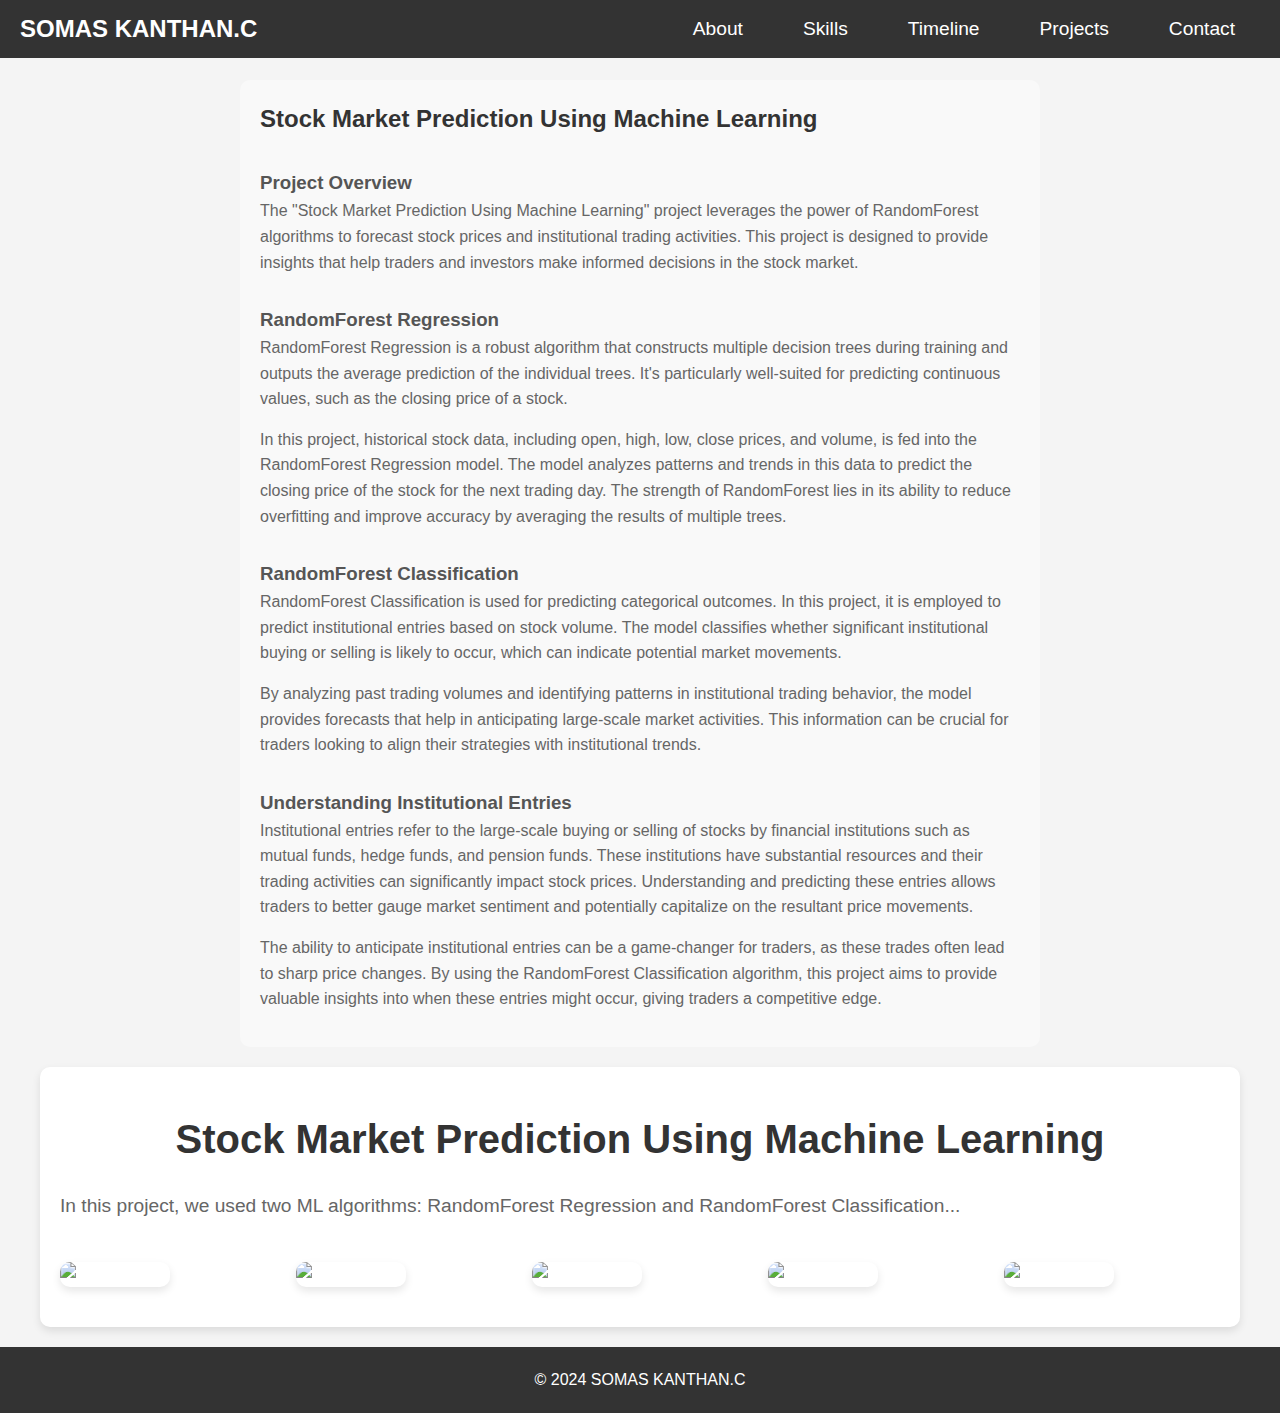
==== project1.html @ 2683471f "Add files via upload" ====
<!DOCTYPE html>
<html lang="en">
<head>
    <meta charset="UTF-8">
    <meta name="viewport" content="width=device-width, initial-scale=1.0">
    <title>Stock Market Prediction Using Machine Learning</title>
    <link rel="stylesheet" href="styles.css"> <!-- Link to your CSS file -->
</head>
<body>
    <nav class="navbar">
        <div class="nav-name">
            <a href="index.html">SOMAS KANTHAN.C</a>
        </div>
        <ul class="nav-links">
            <li><a href="index.html#about">About</a></li>
            <li><a href="index.html#skills">Skills</a></li>
            <li><a href="index.html#timeline">Timeline</a></li>
            <li><a href="index.html#projects">Projects</a></li>
            <li><a href="index.html#contact">Contact</a></li>
        </ul>
    </nav>

    <section class="project-detail">
        <h2>Stock Market Prediction Using Machine Learning</h2>
        
        <h3>Project Overview</h3>
        <p>
            The "Stock Market Prediction Using Machine Learning" project leverages the power of RandomForest algorithms to forecast stock prices and institutional trading activities. This project is designed to provide insights that help traders and investors make informed decisions in the stock market.
        </p>

        <h3>RandomForest Regression</h3>
        <p>
            RandomForest Regression is a robust algorithm that constructs multiple decision trees during training and outputs the average prediction of the individual trees. It's particularly well-suited for predicting continuous values, such as the closing price of a stock.
        </p>
        <p>
            In this project, historical stock data, including open, high, low, close prices, and volume, is fed into the RandomForest Regression model. The model analyzes patterns and trends in this data to predict the closing price of the stock for the next trading day. The strength of RandomForest lies in its ability to reduce overfitting and improve accuracy by averaging the results of multiple trees.
        </p>

        <h3>RandomForest Classification</h3>
        <p>
            RandomForest Classification is used for predicting categorical outcomes. In this project, it is employed to predict institutional entries based on stock volume. The model classifies whether significant institutional buying or selling is likely to occur, which can indicate potential market movements.
        </p>
        <p>
            By analyzing past trading volumes and identifying patterns in institutional trading behavior, the model provides forecasts that help in anticipating large-scale market activities. This information can be crucial for traders looking to align their strategies with institutional trends.
        </p>

        <h3>Understanding Institutional Entries</h3>
        <p>
            Institutional entries refer to the large-scale buying or selling of stocks by financial institutions such as mutual funds, hedge funds, and pension funds. These institutions have substantial resources and their trading activities can significantly impact stock prices. Understanding and predicting these entries allows traders to better gauge market sentiment and potentially capitalize on the resultant price movements.
        </p>
        <p>
            The ability to anticipate institutional entries can be a game-changer for traders, as these trades often lead to sharp price changes. By using the RandomForest Classification algorithm, this project aims to provide valuable insights into when these entries might occur, giving traders a competitive edge.
        </p>
    </section>

    <section id="project-details" class="project-details-section">
        <h2>Stock Market Prediction Using Machine Learning</h2>
        <p>In this project, we used two ML algorithms: RandomForest Regression and RandomForest Classification...</p>
        
        <div class="image-gallery">
            <div class="image-card">
                <img src="C:/Users/SomasKanthan/OneDrive/Pictures/Screenshots/Screenshot 2024-05-09 181847.png" alt="Screenshot 1">
            </div>
            <div class="image-card">
                <img src="C:/Users/SomasKanthan/OneDrive/Pictures/Screenshots/Screenshot 2024-05-09 181907.png" alt="Screenshot 2">
            </div>
            <div class="image-card">
                <img src="C:/Users/SomasKanthan/OneDrive/Pictures/Screenshots/Screenshot 2024-05-09 181907.png" alt="Screenshot 3">
            </div>
            <div class="image-card">
                <img src="C:/Users/SomasKanthan/OneDrive/Pictures/Screenshots/Screenshot 2024-05-09 182001.png" alt="Screenshot 4">
            </div>
            <div class="image-card">
                <img src="C:/Users/SomasKanthan/OneDrive/Pictures/Screenshots/Screenshot 2024-05-09 182035.png" alt="Screenshot 5">
            </div>
        </div>
    </section>

    <footer>
        <p>&copy; 2024 SOMAS KANTHAN.C</p>
    </footer>


</body>
</html>
---- styles.css ----
/* Reset */
* {
    margin: 0;
    padding: 0;
    box-sizing: border-box;
}

/* Body Styling */
body {
    font-family: 'Roboto', sans-serif;
    background-color: #1e1e1e;
    color: #fff;
    line-height: 1.6;
}

/* Navigation Bar Styling */
.navbar {
    display: flex;
    justify-content: flex-start;
    align-items: center;
    padding: 0 50px; /* Adjusted padding to match spacing */
    background-color: #333;
    position: fixed;
    width: 100%;
    top: 0;
    z-index: 1000;
}

.nav-name {
    margin-right: 50px; /* Added margin to create space between the name and the navigation links */
}

.nav-name a {
    text-decoration: none;
    color: #c7be5a; /* Color for your name */
    font-size: 1.2em;
    font-weight: bold;
    transition: color 0.3s;
}

.nav-links {
    list-style: none;
    margin: 0;
    padding: 0;
    display: flex;
}

.nav-links li {
    margin: 0 25px; /* Adjusted spacing between navigation items */
}

.nav-links a {
    text-decoration: none;
    color: #fff;
    font-size: 1.2em;
    transition: color 0.3s;
}

.nav-links a:hover {
    color: #00bcd4;
}

.nav-name a:hover {
    color: #fff;
}


/* Hero Section Styling */
/* Hero Section Styling */
.hero-section {
    height: 100vh;
    background: url('D:/Downloads/sublime/portfolio/images/pexels-chaitaastic-1797121.jpg') no-repeat center center/cover;
    display: flex;
    justify-content: center;
    align-items: center;
    text-align: center;
    color: #fff;
    position: relative;
}

/* Darken the background image for better text contrast */
.hero-section::before {
    content: '';
    position: absolute;
    top: 0;
    left: 0;
    width: 100%;
    height: 100%;
    background: rgba(0, 0, 0, 0.5); /* Adjust opacity to darken */
    z-index: 0;
}

.hero-content {
    z-index: 1;
}

.hero-section h1 {
    font-size: 2.5em; /* Reduced font size */
    margin-bottom: 10px;
    font-weight: 500;
    color: rgba(255, 255, 255, 0.8); /* Adjusted color for less visibility */
    text-shadow: 2px 2px 4px rgba(0, 0, 0, 0.5); /* Subtle text shadow */
}

.hero-section p {
    font-size: 1.2em; /* Reduced font size */
    font-weight: 400;
    color: rgba(255, 255, 255, 0.7); /* Adjusted color for less visibility */
    text-shadow: 2px 2px 4px rgba(0, 0, 0, 0.5); /* Subtle text shadow */
}
/* About Section Styling */
/* About Section Styling */
.about-section {
    padding: 60px 20px;
    background-color: #f5f5f5;
    color: #333;
}

.about-container {
    display: flex;
    flex-wrap: wrap;
    max-width: 1200px;
    margin: 0 auto;
    align-items: center;
}

.about-image {
    flex: 1;
    padding: 20px;
}

.about-image img {
    width: 100%;
    border-radius: 10px;
    box-shadow: 0 4px 8px rgba(0, 0, 0, 0.1);
}

.about-content {
    flex: 2;
    padding: 20px;
}

.about-content h2 {
    font-size: 2.5em;
    margin-bottom: 20px;
    color: #111;
}

.about-content p {
    font-size: 1.2em;
    margin-bottom: 15px;
    line-height: 1.6;
}

.about-links a {
    display: inline-block;
    margin-right: 20px;
    font-size: 1.2em;
    color: #00bcd4;
    text-decoration: none;
    transition: color 0.3s ease;
}

.about-links a:hover {
    color: #007b8f;
}
/*
/* Skills Section Styling */
/* Skills Section Styling */
.skills-section {
    padding: 60px 20px;
    background-color: #f5f5f5;
    color: #333;
    text-align: center;
}

.skills-container {
    max-width: 1200px;
    margin: 0 auto;
}

.skills-section h2 {
    font-size: 2.5em;
    margin-bottom: 40px;
    color: #111;
}

.skills-cards {
    display: flex;
    flex-wrap: wrap;
    justify-content: center;
    gap: 20px;
}

.skill-card {
    background-color: #fff;
    border: 1px solid #ddd;
    border-radius: 10px;
    padding: 20px;
    width: 250px;
    box-shadow: 0 4px 8px rgba(0, 0, 0, 0.1);
    transition: transform 0.3s ease, box-shadow 0.3s ease;
}

.skill-card:hover {
    transform: translateY(-5px);
    box-shadow: 0 6px 12px rgba(0, 0, 0, 0.15);
}

.skill-card h3 {
    font-size: 1.5em;
    margin-bottom: 10px;
    color: #00bcd4;
}

.skill-card p {
    font-size: 1em;
    color: #555;
}
/*
/* Timeline Section Styling */
.timeline-section {
    padding: 60px 20px;
    background-color: #f5f5f5;
    color: #333;
}

.timeline-container {
    max-width: 1200px;
    margin: 0 auto;
    position: relative;
}

.timeline-container h2 {
    font-size: 2.5em;
    margin-bottom: 40px;
    color: #111;
    text-align: center;
}

.timeline {
    position: relative;
    padding: 10px 0;
}

.timeline::before {
    content: '';
    position: absolute;
    left: 50%;
    height: 100%;
    border-left: 2px solid #00bcd4;
    top: 0;
    transform: translateX(-50%);
}

.timeline-item {
    position: relative;
    margin: 20px 0;
    display: flex;
    align-items: center;
}

.timeline-icon {
    position: absolute;
    left: 50%;
    width: 60px;
    height: 60px;
    color: #fff;
    border-radius: 50%;
    text-align: center;
    line-height: 60px;
    font-size: 1.5em;
    transform: translateX(-50%);
    box-shadow: 0 4px 8px rgba(0, 0, 0, 0.1);
}

.icon-accomplishment1 {
    background-color: #00bcd4; /* Color for Accomplishment 1 */
}

.icon-accomplishment2 {
    background-color: #ff5722; /* Color for Accomplishment 2 */
}

.timeline-content {
    position: relative;
    width: 100%;
    padding: 20px;
    background-color: #fff;
    border-radius: 10px;
    box-shadow: 0 4px 8px rgba(0, 0, 0, 0.1);
}

.content-accomplishment1 {
    border-left: 4px solid #00bcd4; /* Border color for Accomplishment 1 */
}

.content-accomplishment2 {
    border-left: 4px solid #ff5722; /* Border color for Accomplishment 2 */
}

.timeline-content h3 {
    font-size: 1.5em;
    margin-bottom: 10px;
}

.timeline-content p {
    font-size: 1em;
    color: #555;
}


/* Contact Section Styling with Background Image */
.contact-section {
    padding: 100px 20px;
    background: url('D:/Downloads/sublime/portfolio/images/contact-background.jpg') no-repeat center center;
    background-size: cover;
    color: #fff;
    text-align: center;
    position: relative;
}

.contact-section::before {
    content: '';
    position: absolute;
    top: 0;
    left: 0;
    width: 100%;
    height: 100%;
    background-color: rgba(0, 0, 0, 0.5); /* Dark overlay to enhance text visibility */
    z-index: 1;
}

.contact-container,
.contact-form-container {
    position: relative;
    z-index: 2;
    max-width: 800px;
    margin: 0 auto 60px auto;
    text-align: left;
}

.contact-container h2 {
    font-size: 3em;
    margin-bottom: 20px;
    color: #00bcd4;
    text-align: center;
}

.contact-container p {
    font-size: 1.5em;
    margin-bottom: 40px;
    color: #ccc;
    text-align: center;
}

.contact-links {
    margin-top: 20px;
    text-align: center;
}

.contact-link {
    display: block;
    font-size: 1.2em;
    color: #00bcd4;
    margin-bottom: 15px;
    text-decoration: none;
    transition: color 0.3s;
}

.contact-link:hover {
    color: #fff;
}

/* Contact Form Styling */
.contact-form-container {
    background-color: rgba(255, 255, 255, 0.9);
    padding: 30px;
    border-radius: 10px;
}

.form-group {
    margin-bottom: 20px;
}

.form-group label {
    display: block;
    margin-bottom: 8px;
    font-size: 1.1em;
    color: #111;
}

.form-group input,
.form-group textarea {
    width: 100%;
    padding: 10px;
    border: 1px solid #ccc;
    border-radius: 5px;
    font-size: 1em;
}

button[type="submit"] {
    padding: 10px 20px;
    font-size: 1.2em;
    color: #fff;
    background-color: #00bcd4;
    border: none;
    border-radius: 5px;
    cursor: pointer;
    margin-top: 20px;
}

button[type="submit"]:hover {
    background-color: #0097a7;
}
body {
    font-family: Arial, sans-serif;
    line-height: 1.6;
    margin: 0;
    padding: 0;
}

.navbar {
    background-color: #333;
    padding: 1em;
    position: fixed;
    width: 100%;
    top: 0;
    z-index: 1000;
}

.nav-name a {
    color: #8f6f0e;
    font-size: 1.5em;
    text-decoration: none;
}

.nav-links {
    list-style: none;
    float: right;
}

.nav-links li {
    display: inline;
    margin-left: 15px;
}

.nav-links a {
    color: white;
    text-decoration: none;
    font-size: 1.2em;
}

.project-detail {
    margin: 80px auto 20px auto;
    padding: 20px;
    max-width: 800px;
    background-color: #f9f9f9;
    border-radius: 10px;
}

.project-detail h2 {
    color: #333;
    margin-bottom: 20px;
}

.project-detail h3 {
    color: #555;
    margin-top: 30px;
}

.project-detail p {
    color: #666;
    margin-bottom: 15px;
}
/* */
.projects-section {
    padding: 60px 20px;
    background-color: #f4f4f4;
}

.projects-grid {
    display: grid;
    grid-template-columns: repeat(auto-fit, minmax(300px, 1fr));
    gap: 20px;
    max-width: 1200px;
    margin: 0 auto;
}

.project-card {
    background-color: white;
    border-radius: 10px;
    overflow: hidden;
    box-shadow: 0 4px 8px rgba(0, 0, 0, 0.1);
    transition: transform 0.3s ease;
}

.project-card:hover {
    transform: translateY(-5px);
}

.project-image img {
    width: 100%;
    height: auto;
}

.project-content {
    padding: 20px;
}

.project-content h3 {
    margin: 0 0 10px;
    color: #333;
    font-size: 1.5em;
}

.project-content p {
    color: #666;
    margin-bottom: 0;
}
/**/
..projects-section {
    padding: 60px 20px;
    background-color: #f4f4f4;
}

.projects-section h2 {
    text-align: center;
    font-size: 2.5em;
    color: #333;
    margin-bottom: 40px;
}

.projects-grid {
    display: grid;
    grid-template-columns: repeat(auto-fit, minmax(300px, 1fr));
    gap: 20px;
    max-width: 1200px;
    margin: 0 auto;
}

.project-card {
    background-color: white;
    border-radius: 10px;
    overflow: hidden;
    box-shadow: 0 4px 8px rgba(0, 0, 0, 0.1);
    transition: transform 0.3s ease;
}

.project-card:hover {
    transform: translateY(-5px);
}

.project-image img {
    width: 100%;
    height: auto;
}

.project-content {
    padding: 20px;
    text-align: center;
}

.project-content h3 {
    margin: 0 0 10px;
    color: #333;
    font-size: 1.8em;
}

.project-content p {
    color: #666;
    margin-bottom: 0;
}

body {
    font-family: Arial, sans-serif;
    margin: 0;
    padding: 0;
    background-color: #f4f4f4;
}

.navbar {
    background-color: #333;
    padding: 10px;
    display: flex;
    justify-content: space-between;
    align-items: center;
    color: #fff;
}

.navbar a {
    color: #fff;
    text-decoration: none;
    padding: 10px;
}

.navbar a:hover {
    color: #f4f4f4;
    background-color: #555;
}

.project-details-section {
    padding: 40px 20px;
    max-width: 1200px;
    margin: 0 auto;
    background-color: white;
    border-radius: 10px;
    box-shadow: 0 4px 8px rgba(0, 0, 0, 0.1);
}

.project-details-section h2 {
    text-align: center;
    font-size: 2.5em;
    color: #333;
    margin-bottom: 20px;
}

.project-details-section p {
    font-size: 1.2em;
    color: #666;
    margin-bottom: 40px;
}

.image-gallery {
    display: grid;
    grid-template-columns: repeat(auto-fit, minmax(200px, 1fr));
    gap: 20px;
}

.image-card img {
    width: 100%;
    height: auto;
    border-radius: 10px;
    box-shadow: 0 4px 8px rgba(0, 0, 0, 0.1);
    transition: transform 0.3s ease;
}

.image-card img:hover {
    transform: scale(1.05);
}

footer {
    text-align: center;
    padding: 20px;
    background-color: #333;
    color: #fff;
    margin-top: 20px;
}
body {
    font-family: Arial, sans-serif;
    margin: 0;
    padding: 0;
    background-color: #f4f4f4;
}

.navbar {
    background-color: #333;
    padding: 10px;
    display: flex;
    justify-content: space-between;
    align-items: center;
    color: #fff;
}

.navbar a {
    color: #fff;
    text-decoration: none;
    padding: 10px;
}

.navbar a:hover {
    color: #f4f4f4;
    background-color: #555;
}

.project-details-section {
    padding: 40px 20px;
    max-width: 1200px;
    margin: 0 auto;
    background-color: white;
    border-radius: 10px;
    box-shadow: 0 4px 8px rgba(0, 0, 0, 0.1);
}

.project-details-section h2 {
    text-align: center;
    font-size: 2.5em;
    color: #333;
    margin-bottom: 20px;
}

.project-details-section p {
    font-size: 1.2em;
    color: #666;
    margin-bottom: 40px;
}

.image-gallery {
    display: grid;
    grid-template-columns: repeat(auto-fit, minmax(200px, 1fr));
    gap: 20px;
}

.image-card img {
    width: 100%;
    height: auto;
    border-radius: 10px;
    box-shadow: 0 4px 8px rgba(0, 0, 0, 0.1);
    transition: transform 0.3s ease;
}

.image-card img:hover {
    transform: scale(1.05);
}

footer {
    text-align: center;
    padding: 20px;
    background-color: #333;
    color: #fff;
    margin-top: 20px;
}
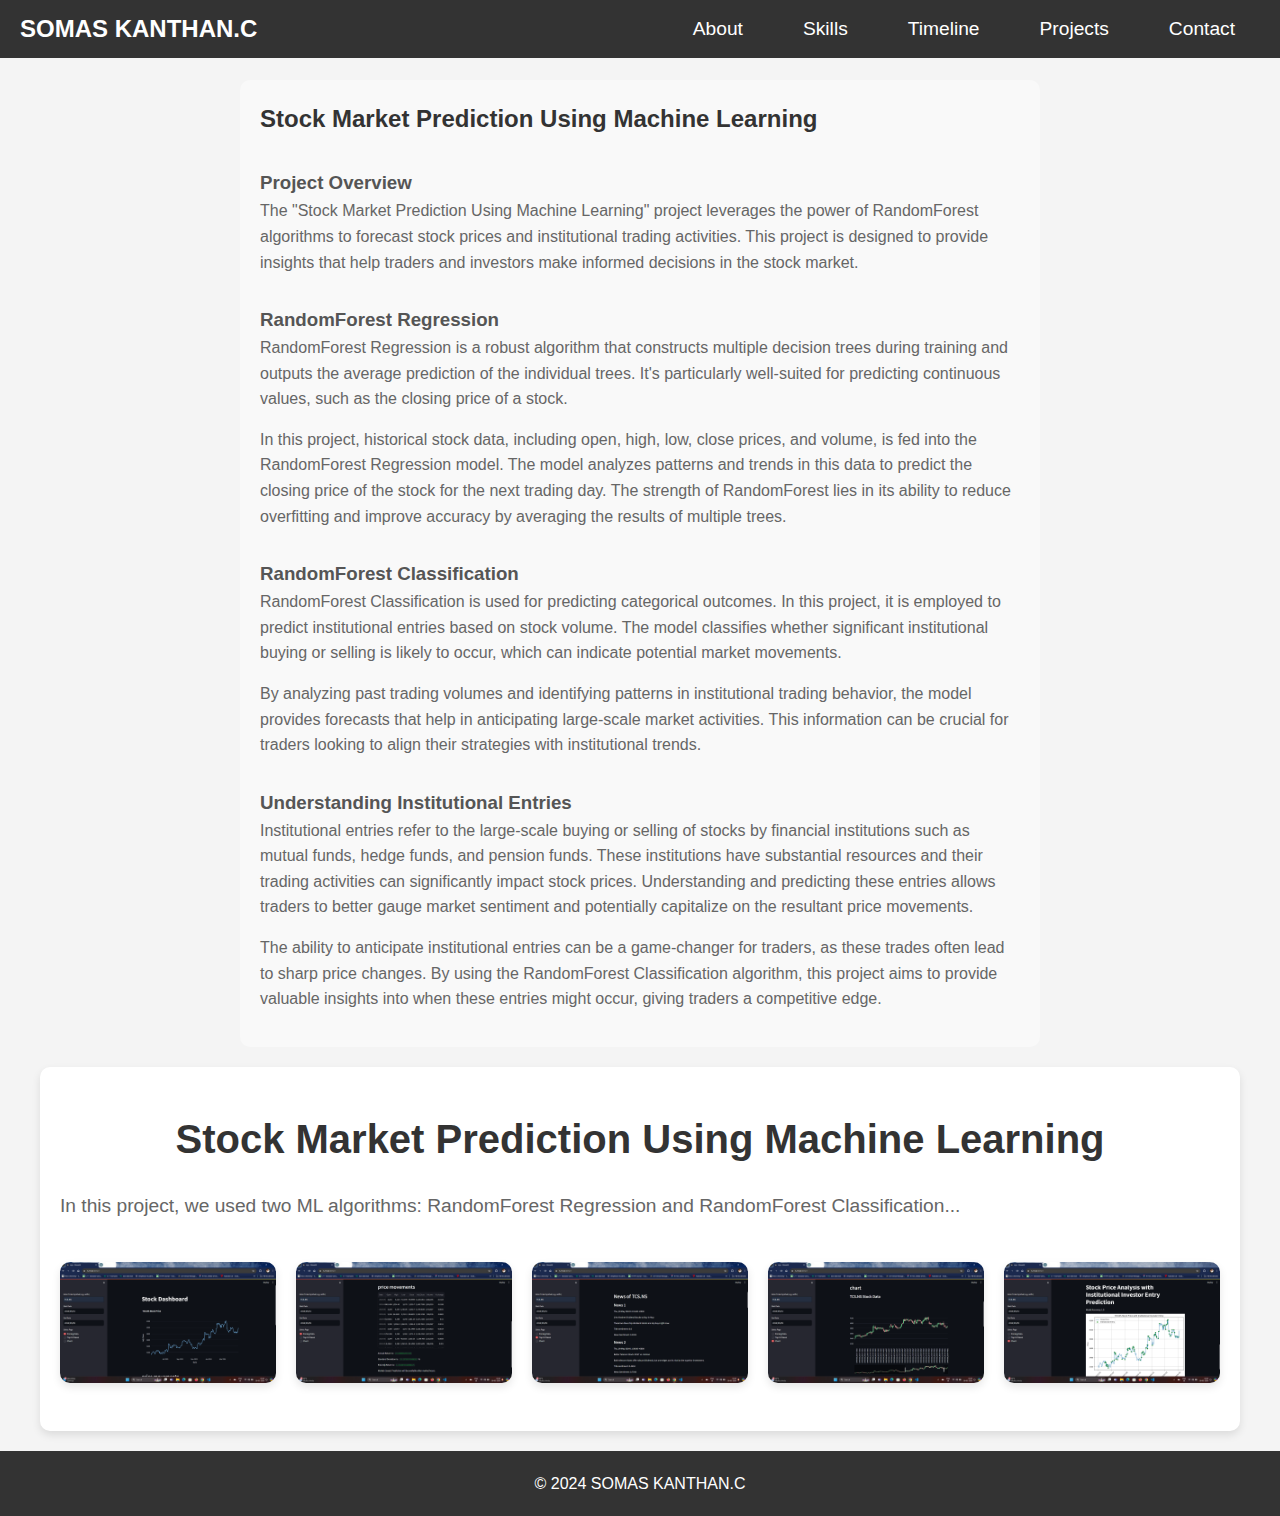
==== commit 3253f178: "Update project1.html" ====
--- a/project1.html
+++ b/project1.html
@@ -58,21 +58,22 @@
         <p>In this project, we used two ML algorithms: RandomForest Regression and RandomForest Classification...</p>
         
         <div class="image-gallery">
-            <div class="image-card">
-                <img src="C:/Users/SomasKanthan/OneDrive/Pictures/Screenshots/Screenshot 2024-05-09 181847.png" alt="Screenshot 1">
+             <div class="image-card">
+                <img src="images\dashboard.png" alt="Screenshot 4">
             </div>
             <div class="image-card">
-                <img src="C:/Users/SomasKanthan/OneDrive/Pictures/Screenshots/Screenshot 2024-05-09 181907.png" alt="Screenshot 2">
+                <img src="images\img_1.png" alt="Screenshot 1">
             </div>
             <div class="image-card">
-                <img src="C:/Users/SomasKanthan/OneDrive/Pictures/Screenshots/Screenshot 2024-05-09 181907.png" alt="Screenshot 3">
+                <img src="images\img_2.png" alt="Screenshot 2">
             </div>
             <div class="image-card">
-                <img src="C:/Users/SomasKanthan/OneDrive/Pictures/Screenshots/Screenshot 2024-05-09 182001.png" alt="Screenshot 4">
+                <img src="images\img_3.png" alt="Screenshot 3">
             </div>
             <div class="image-card">
-                <img src="C:/Users/SomasKanthan/OneDrive/Pictures/Screenshots/Screenshot 2024-05-09 182035.png" alt="Screenshot 5">
+                <img src="images\img_4.png" alt="Screenshot 4">
             </div>
+            
         </div>
     </section>
 
--- a/styles.css
+++ b/styles.css
@@ -69,7 +69,7 @@
 /* Hero Section Styling */
 .hero-section {
     height: 100vh;
-    background: url('D:/Downloads/sublime/portfolio/images/pexels-chaitaastic-1797121.jpg') no-repeat center center/cover;
+    background: url('images/pexels-chaitaastic-1797121.jpg') no-repeat center center/cover;
     display: flex;
     justify-content: center;
     align-items: center;
